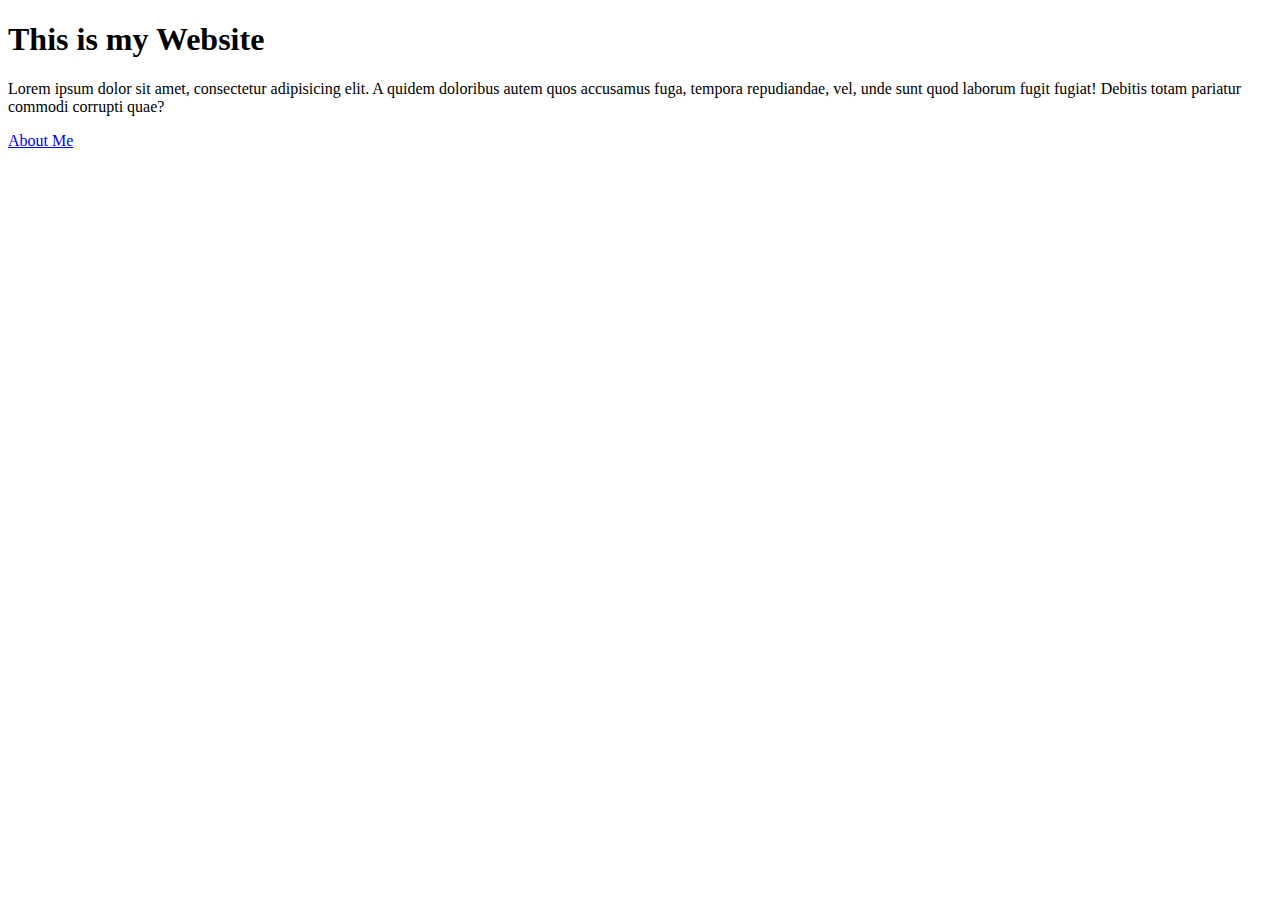
==== index.html @ 36d52569 "01/11/2025 3:52PM - My First Commit" ====
<!DOCTYPE html>
<html lang="en">
<head>
    <meta charset="UTF-8">
    <meta name="viewport" content="width=device-width, initial-scale=1.0">
    <title>Document</title>
</head>
<body>
    <div class="container">
        <div class="row">
            <div class="col">
                <h1>This is my Website</h1>
                <p>Lorem ipsum dolor sit amet, consectetur adipisicing elit.
                     A quidem doloribus autem quos accusamus fuga, 
                     tempora repudiandae, vel, unde sunt quod laborum fugit 
                     fugiat! Debitis totam pariatur commodi corrupti quae?</p>
            </div>
        </div>
        <div class="row">
            <p><a href="test/about.html">About Me</a></p>
        </div>
    </div>
</body>
</html>
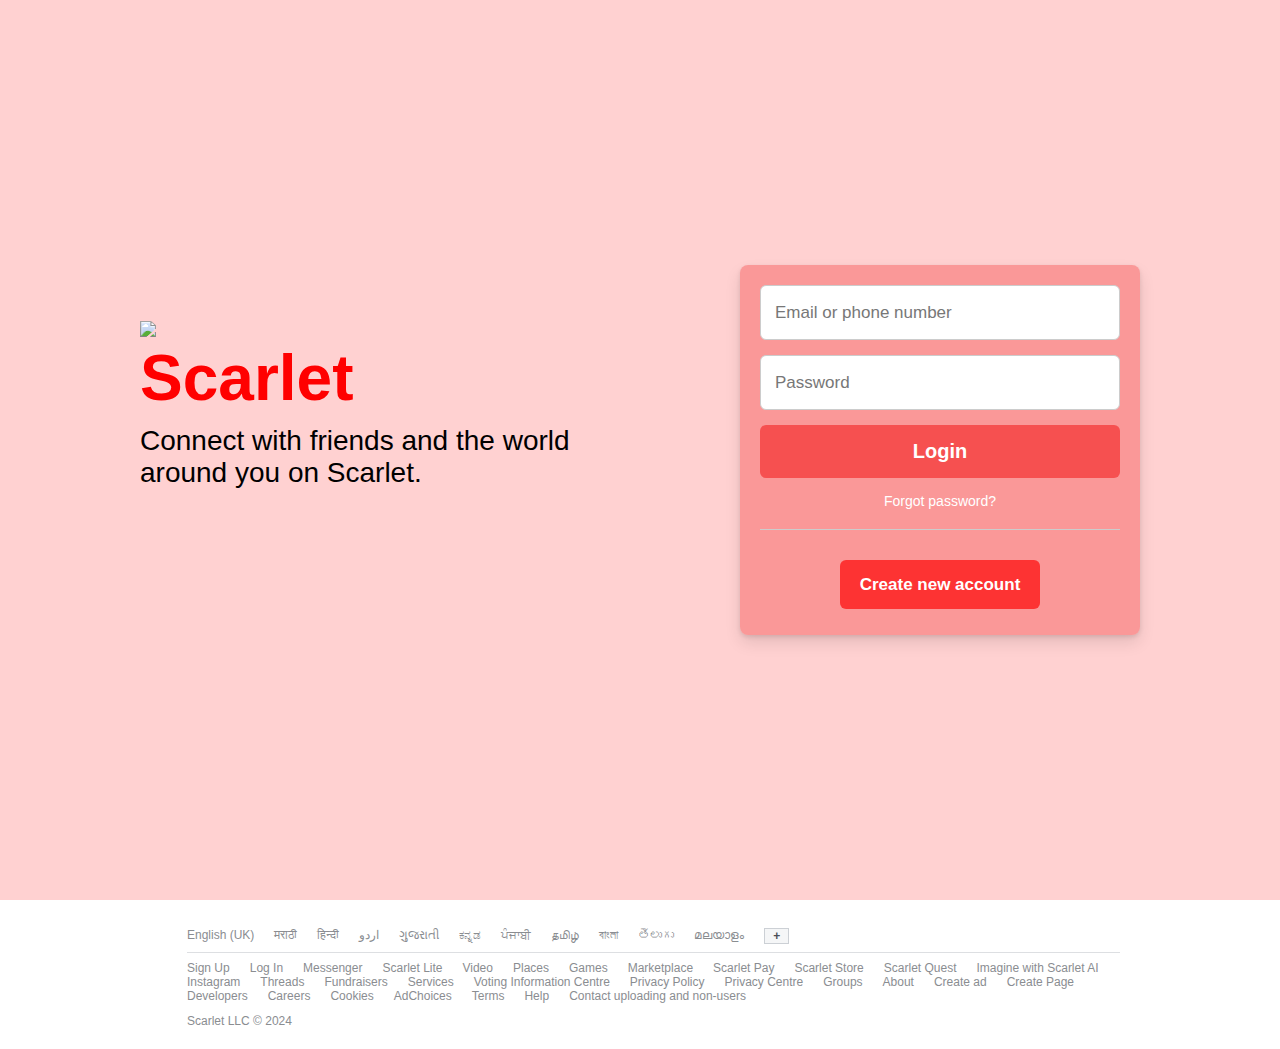
==== commit 204d1ae5: "hellow" ====
--- a/index.html
+++ b/index.html
@@ -1,24 +1,81 @@
 <!DOCTYPE html>
 <html lang="en">
-<head>
-    <meta charset="UTF-8">
-    <meta name="viewport" content="width=device-width, initial-scale=1.0">
-    <title>Document</title>
-</head>
+<link rel="stylesheet" href="neow.css">
 <body>
-    <div class="container">
-        <div class="row">
-            <div class="col">
-                <h1>This is my Website</h1>
-                <p>Lorem ipsum dolor sit amet, consectetur adipisicing elit.
-                     A quidem doloribus autem quos accusamus fuga, 
-                     tempora repudiandae, vel, unde sunt quod laborum fugit 
-                     fugiat! Debitis totam pariatur commodi corrupti quae?</p>
+    <div class="row res">
+        <div class="fb-form res">
+            <div class="card">
+                <img src = "https://th.bing.com/th/id/R.044ad4b8909cfbaf0b034b24fe6bc639?rik=ZHdAP7Qpuuoaww&riu=http%3a%2f%2fwww.clipartbest.com%2fcliparts%2fecM%2fpp8%2fecMpp8jMi.png&ehk=2HqfJCC64S4xdlQpxxc84R2DzuH3gDbzXScvqVjiP4A%3d&risl=&pid=ImgRaw&r=0" width = "250" length = "250">
+                <h1>Scarlet</h1>
+                <p>Connect with friends and the world </p>
+                <p> around you on Scarlet.</p>
             </div>
-        </div>
-        <div class="row">
-            <p><a href="test/about.html">About Me</a></p>
+            <form action="about.html">
+                <input type="email" placeholder="Email or phone number"
+                    required>
+                <input type="password" placeholder="Password" required>
+                <div class="fb-submit">
+                    <button type="submit" class="login">Login</button>
+                    <a href="forgotpassword.html" class="forgot">Forgot password?</a>
+                </div>
+                <hr>
+                <div class="button">
+                    <a href="createnew.html">Create new account</a>
+                </div>
+            </form>
         </div>
     </div>
+    <footer>
+        <div class="footer-langs">
+            <ol>
+                <li>English (UK)</li>
+                <li><a href="#">मराठी</a></li>
+                <li><a href="#">हिन्दी</a></li>
+                <li><a href="#">اردو</a></li>
+                <li><a href="#">ગુજરાતી</a></li>
+                <li><a href="#">ಕನ್ನಡ</a></li>
+                <li><a href="#">ਪੰਜਾਬੀ</a></li>
+                <li><a href="#">தமிழ்</a></li>
+                <li><a href="#">বাংলা</a></li>
+                <li><a href="#">తెలుగు</a></li>
+                <li><a href="#">മലയാളം</a></li>
+                <li><button>+</button></li>
+            </ol>
+            <ol>
+                <li><a href="#">Sign Up</a></li>
+                <li><a href="loginpage.html">Log In </a></li>
+                <li><a href="#">Messenger</a></li>
+                <li><a href="#">Scarlet Lite</a></li>
+                <li><a href="#">Video</a></li>
+                <li><a href="#">Places</a></li>
+                <li><a href="#">Games</a></li>
+                <li><a href="#">Marketplace</a></li>
+                <li><a href="#">Scarlet Pay</a></li>
+                <li><a href="#">Scarlet Store</a></li>
+                <li><a href="#">Scarlet Quest</a></li>
+                <li><a href="#">Imagine with Scarlet AI</a></li>
+                <li><a href="#">Instagram</a></li>
+                <li><a href="#">Threads</a></li>
+                <li><a href="#">Fundraisers</a></li>
+                <li><a href="#">Services</a></li>
+                <li><a href="#">Voting Information Centre</a></li>
+                <li><a href="#">Privacy Policy</a></li>
+                <li><a href="#">Privacy Centre</a></li>
+                <li><a href="#">Groups</a></li>
+                <li><a href="#">About</a></li>
+                <li><a href="#">Create ad</a></li>
+                <li><a href="#">Create Page</a></li>
+                <li><a href="#">Developers</a></li>
+                <li><a href="#">Careers</a></li>
+                <li><a href="#">Cookies</a></li>
+                <li><a href="#">AdChoices</a></li>
+                <li><a href="#">Terms</a></li>
+                <li><a href="#">Help</a></li>
+                <li><a href="#">Contact uploading and non-users</a></li>
+            </ol>
+            <small>Scarlet LLC © 2024</small>
+        </div>
+    </footer>
 </body>
+
 </html>--- a/neow.css
+++ b/neow.css
@@ -0,0 +1,212 @@
+@import url("https://fonts.googleapis.com/css2?family=Poppins:wght@400;500;600;700&display=swap");
+
+* {
+    margin: 0;
+    padding: 0;
+    box-sizing: border-box;
+    font-family: "Roboto", sans-serif;
+}
+
+.res {
+    display: flex;
+    align-items: center;
+}
+
+.row {
+    padding: 0 15px;
+    min-height: 100vh;
+    justify-content: center;
+    background: #ffb7b7a2;
+}
+
+.fb-form {
+    justify-content: space-between;
+    max-width: 1000px;
+    width: 100%;
+}
+
+.fb-form .card {
+    margin-bottom: 90px;
+}
+
+.fb-form h1 {
+    color: #ff0000;
+    font-size: 4rem;
+    margin-bottom: 10px;
+}
+
+.fb-form p {
+    font-size: 1.75rem;
+    white-space: nowrap;
+}
+
+form {
+    display: flex;
+    flex-direction: column;
+    background: #f5676788;
+    border-radius: 8px;
+    padding: 20px;
+    box-shadow: 0 2px 4px rgba(0, 0, 0, 0.1), 0 8px 16px rgba(0, 0, 0, 0.1);
+    max-width: 400px;
+    width: 100%;
+}
+
+form input {
+    height: 55px;
+    width: 100%;
+    border: 1px solid #ccc;
+    border-radius: 6px;
+    margin-bottom: 15px;
+    font-size: 1rem;
+    padding: 0 14px;
+}
+
+form input:focus {
+    outline: none;
+    border-color: #f218188e;
+}
+
+::placeholder {
+    color: #777;
+    font-size: 1.063rem;
+}
+
+.fb-submit {
+    display: flex;
+    flex-direction: column;
+    text-align: center;
+    gap: 15px;
+}
+
+.fb-submit .login {
+    border: none;
+    outline: none;
+    cursor: pointer;
+    background: #f218188e;
+    padding: 15px 0;
+    border-radius: 6px;
+    color: #fff;
+    font-size: 1.25rem;
+    font-weight: 600;
+    transition: 0.2s ease;
+}
+
+.fb-submit .login:hover {
+    background: #b14440;
+}
+
+form a {
+    text-decoration: none;
+}
+
+.fb-submit .forgot {
+    color: #ffffff;
+    font-size: 0.875rem;
+}
+
+.fb-submit .forgot:hover {
+    text-decoration: underline;
+}
+
+hr {
+    border: none;
+    height: 1px;
+    background-color: #ccc;
+    margin-bottom: 20px;
+    margin-top: 20px;
+}
+
+.button {
+    margin-top: 25px;
+    text-align: center;
+    margin-bottom: 20px;
+}
+
+.button a {
+    padding: 15px 20px;
+    background: #ff0000a9;
+    border-radius: 6px;
+    color: #fff;
+    font-size: 1.063rem;
+    font-weight: 600;
+    transition: 0.2s ease;
+}
+
+.button a:hover {
+    background: #922424;
+}
+
+.footer-langs {
+    max-width: 1000px;
+    margin: 0 auto;
+    padding: 20px;
+}
+
+footer ol {
+    display: flex;
+    flex-wrap: wrap;
+    list-style-type: none;
+    padding: 8px 0;
+
+    margin-left: 3vh;
+}
+
+footer ol:first-child {
+    border-bottom: 1px solid #dddfe2;
+}
+
+footer ol:first-child li:last-child button {
+    background-color: #f5f6f7;
+    border: 1px solid #ccd0d5;
+    outline: none;
+    color: #4b4f56;
+    padding: 0 8px;
+    font-weight: 700;
+    font-size: 12px;
+}
+
+footer ol li {
+    padding-right: 20px;
+    font-size: 12px;
+    color: #8a8d91;
+}
+
+footer ol li a {
+    text-decoration: none;
+    color: #8a8d91;
+}
+
+footer ol li a:hover {
+    text-decoration: underline;
+}
+
+footer small {
+    font-size: 12px;
+    color: #8a8d91;
+    margin-left: 3vh;
+}
+
+@media (max-width: 900px) {
+    .fb-form {
+        flex-direction: column;
+        text-align: center;
+    }
+
+    .fb-form .card {
+        margin-bottom: 30px;
+    }
+}
+
+@media (max-width: 460px) {
+    .fb-form h1 {
+        font-size: 3.5rem;
+    }
+
+    .fb-form p {
+        font-size: 1.3rem;
+    }
+
+    form {
+        padding: 15px;
+    }
+}